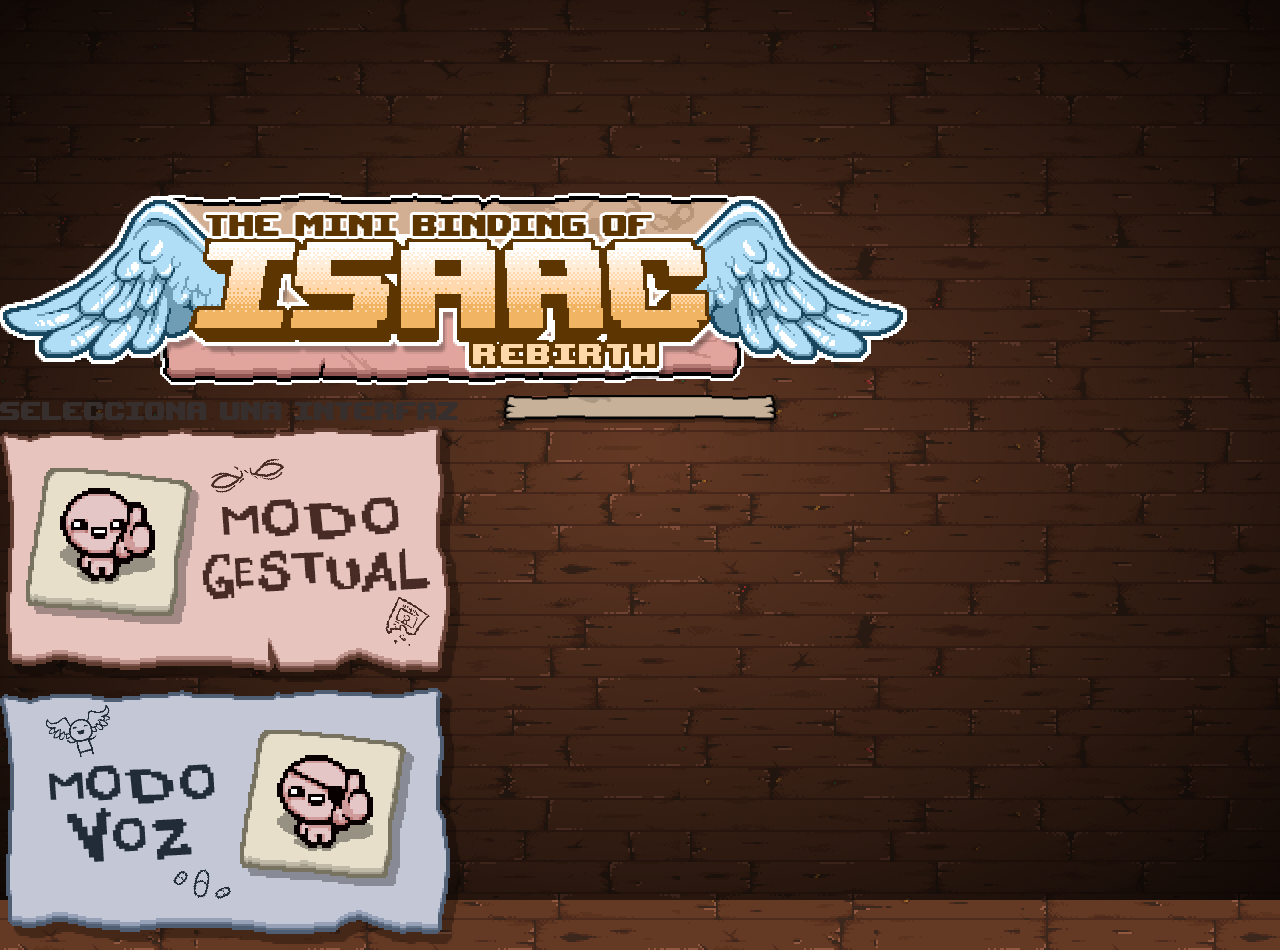
==== index.html @ aa463e1e "Added necesary files, first commit" ====
<!DOCTYPE html>
<html lang="es" data-bs-theme="dark">
  <head>
    <meta charset="UTF-8" />
    <meta name="viewport" content="width=device-width, initial-scale=1.0" />
    <title>TMBOI - Menú</title>
    <link
      href="https://cdn.jsdelivr.net/npm/bootstrap@5.3.2/dist/css/bootstrap.min.css"
      rel="stylesheet"
      integrity="sha384-T3c6CoIi6uLrA9TneNEoa7RxnatzjcDSCmG1MXxSR1GAsXEV/Dwwykc2MPK8M2HN"
      crossorigin="anonymous"
    />
    <link rel="stylesheet" href="./assets/css/styles.css" />
  </head>
  <body class="chest-bg">
    <div id="vignette"></div>
    <div class="container">
      <div class="row">
        <div class="col-md-12 header-space"></div>
      </div>
      <div class="row">
        <div class="col-md-12">
          <div class="row">
            <div class="col-md-12">
              <div
                class="d-flex justify-content-center align-items-center logo-animation"
              >
                <img src="./assets/img/logo.png" alt="logo" class="img-fluid" />
              </div>
            </div>
          </div>
          <div class="row mt-3">
            <div class="col-md-12">
              <div
                class="d-flex justify-content-center align-items-center text-center"
              >
                <div class="paper-top pb-2">Selecciona una interfaz</div>
              </div>
            </div>
          </div>
          <div class="row mt-3">
            <div class="col-md-6">
              <div
                class="d-flex justify-content-md-end justify-content-sm-center align-items-center"
              >
                <a href="gestual-mode.html" class="">
                  <img
                    src="./assets/img/modo-gestual.png"
                    alt="Modo gestual"
                    class="img-fluid paper-animation"
                    onmouseover="paperInSound()"
                    onmouseout="paperOutSound()"
                  />
                </a>
              </div>
            </div>
            <div class="col-md-6">
              <div
                class="d-flex justify-content-md-start justify-content-sm-center align-items-center"
              >
                <a href="speech-mode.html" class="">
                  <img
                    src="./assets/img/modo-voz.png"
                    alt="Modo de reconocimiento por voz"
                    class="img-fluid paper-animation"
                    onmouseover="paperInSound()"
                    onmouseout="paperOutSound()"
                  />
                </a>
              </div>
            </div>
          </div>
        </div>
      </div>
    </div>

    <!-- JavaScript Bundle with Popper.js -->
    <script
      src="https://cdn.jsdelivr.net/npm/bootstrap@5.3.2/dist/js/bootstrap.bundle.min.js"
      integrity="sha384-C6RzsynM9kWDrMNeT87bh95OGNyZPhcTNXj1NW7RuBCsyN/o0jlpcV8Qyq46cDfL"
      crossorigin="anonymous"
    ></script>
    <script src="./assets/js/play-sounds.js"></script>
  </body>
</html>
---- assets/css/styles.css ----
@font-face {
    font-family: 'Upheacv';
    src: url(../fonts/upheavtt.ttf);
}

@font-face {
    font-family: 'IsaacGame';
    src: url(../fonts/IsaacGame.ttf);
}

.button-font {
    font-family: 'IsaacGame', 'Trebuchet MS', 'Lucida Sans Unicode', 'Lucida Grande', 'Lucida Sans', Arial, sans-serif;
    font-size: 1.5rem;
}

.chest-bg {
    background-image: url(../img/chest-bg.gif);
    margin: 0;
    display: block;
    box-sizing: border-box;
}

.menu {
    flex-direction: column;
    height: 100vh;
    width: 100%;
}

.paper-top {
    font-family: 'Upheacv', 'Trebuchet MS', 'Lucida Sans Unicode', 'Lucida Grande', 'Lucida Sans', Arial, sans-serif;
    background-image: url('../img/title.png');
    background-repeat: no-repeat;
    background-position: center;
    background-size: contain;
    background-color: initial;
    width: 100%;
    height: auto;
    font-size: 35px;
    color: #362F2D;
}

.logo-animation {
    animation: up-down 3s infinite;
}

.paper-animation {
    transition: transform 0.5s ease;
}

.paper-animation:hover {
    transform: translateY(-10px);
}

.header-space {
    margin-top: 15%;
}

@media screen and (max-width: 425px) {
    .header-space {
        margin-top: 10%;
    }

    .paper-top {
        font-size: 20px;
    }
}

#vignette {
    background-image: -webkit-radial-gradient(50% 50%, ellipse cover, rgba(24, 26, 27, 0), rgba(6, 3, 2, 0.9) 100%);
    position: fixed;
    width: 100%;
    height: 100%;
    top: 0;
    left: 0;
    z-index: -1;
}

#canvas {
    background-image: url('../img/playroom-bg.png');
    background-size: contain;
    display: block;
    width: 100%;
    height: 100%;
}

@keyframes up-down {
    0% {
        transform: translateY(0);
    }

    50% {
        transform: translateY(-5px);
    }

    100% {
        transform: translateY(0);
    }
}
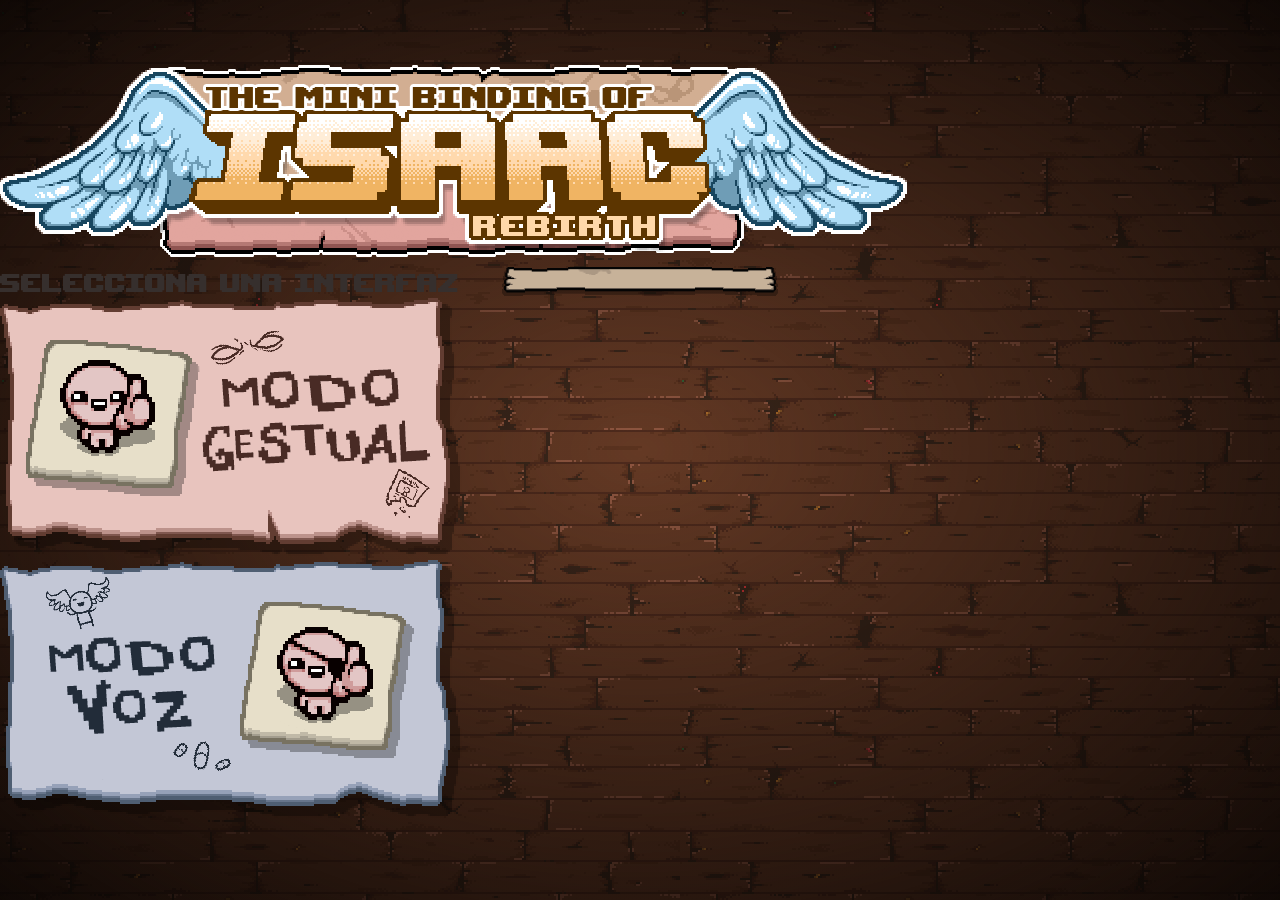
==== commit 6abc5b07: "New code improvements and new sounds implemented" ====
--- a/index.html
+++ b/index.html
@@ -3,6 +3,12 @@
   <head>
     <meta charset="UTF-8" />
     <meta name="viewport" content="width=device-width, initial-scale=1.0" />
+    <link
+      rel="icon"
+      type="image/png"
+      href="/assets/img/favicon-32x32.png"
+      sizes="32x32"
+    />
     <title>TMBOI - Menú</title>
     <link
       href="https://cdn.jsdelivr.net/npm/bootstrap@5.3.2/dist/css/bootstrap.min.css"
--- a/assets/css/styles.css
+++ b/assets/css/styles.css
@@ -6,6 +6,33 @@
 @font-face {
     font-family: 'IsaacGame';
     src: url(../fonts/IsaacGame.ttf);
+}
+
+#video-container {
+    width: 640px;
+    height: 480px;
+    position: relative;
+}
+
+.layer {
+    position: absolute;
+    top: 0;
+    left: 0;
+    width: 100%;
+    height: 100%;
+}
+
+#pose-video {
+    transform: scaleX(-1);
+}
+
+.pose-result {
+    font-size: 5rem;
+    text-align: right;
+}
+
+#pose-result-left {
+    text-align: left;
 }
 
 .button-font {
@@ -52,7 +79,7 @@
 }
 
 .header-space {
-    margin-top: 15%;
+    margin-top: 5%;
 }
 
 @media screen and (max-width: 425px) {
